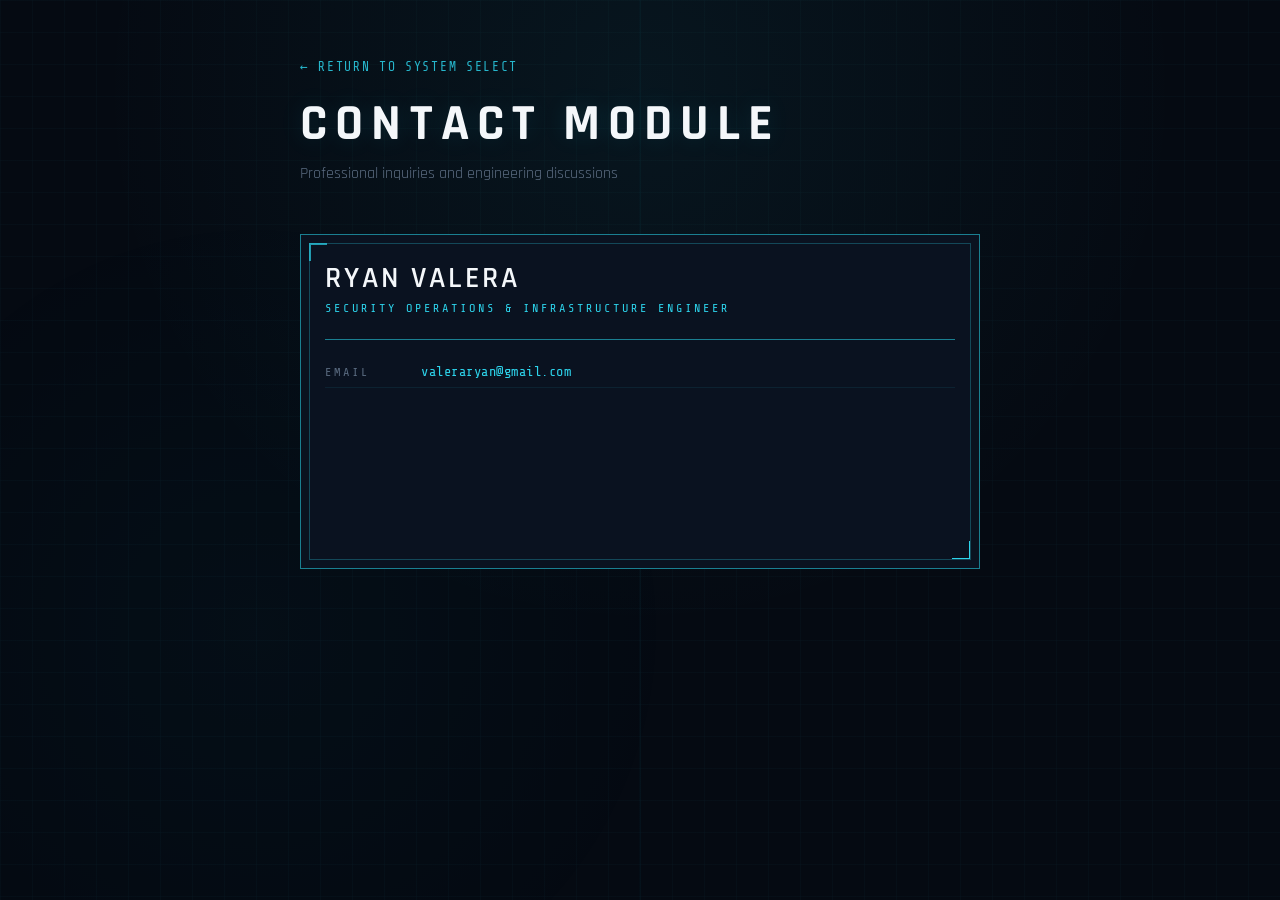
==== contact.html @ 517018cd "feat(contact): align contact module with security-operations identity - Role line updated to Securit" ====
<!DOCTYPE html>
<html lang="en">
<head>
    <meta charset="UTF-8">
    <meta name="viewport" content="width=device-width, initial-scale=1.0">
    <title>Ryan Valera — Contact</title>
    <link rel="preconnect" href="https://fonts.googleapis.com">
    <link href="https://fonts.googleapis.com/css2?family=Rajdhani:wght@400;500;600;700&family=Share+Tech+Mono&display=swap" rel="stylesheet">
    <link rel="stylesheet" href="assets/css/variables.css?v=1.3.0">
    <link rel="stylesheet" href="assets/css/contact.css?v=1.3.0">
</head>
<body>
<div class="contact-shell">
    <div id="system-status">
        <span class="status-dot"></span>
        <span class="status-label">System Status</span>
        <span class="status-value">Operational</span>
    </div>
    <header class="contact-header">
        <a href="index.html" class="return-link">&larr; RETURN TO SYSTEM SELECT</a>
        <h1 id="contact-title"></h1>
        <p class="contact-sub" id="contact-sub"></p>
    </header>
    <main class="contact-main">
        <div class="panel contact-panel" id="contact-panel">
            <div class="contact-name" id="contact-name"></div>
            <div class="contact-role" id="contact-role"></div>
            <div class="contact-divider"></div>
            <ul class="contact-links">
                <li class="contact-link-item" id="link-email">
                    <span class="link-label">Email</span>
                    <a href="mailto:valeraryan@gmail.com" class="link-value">valeraryan@gmail.com</a>
                </li>
                <li class="contact-link-item" id="link-linkedin">
                    <span class="link-label">LinkedIn</span>
                    <a href="https://www.linkedin.com/in/ryanvalera" target="_blank" rel="noopener" class="link-value">linkedin.com/in/ryanvalera</a>
                </li>
                <li class="contact-link-item" id="link-github">
                    <span class="link-label">GitHub</span>
                    <a href="https://github.com/valeratech" target="_blank" rel="noopener" class="link-value">github.com/valeratech</a>
                </li>
                <li class="contact-link-item" id="link-credly">
                    <span class="link-label">Credly</span>
                    <a href="https://www.credly.com/users/ryan-valera" target="_blank" rel="noopener" class="link-value">credly.com/users/ryan-valera</a>
                </li>
                <li class="contact-link-item" id="link-location">
                    <span class="link-label">Location</span>
                    <span class="link-value link-value--muted">San Diego, CA / Remote</span>
                </li>
            </ul>
            <p class="contact-note" id="contact-note">Current r&eacute;sum&eacute;s are available upon request or as part of the application process.</p>
        </div>
    </main>
    <footer class="contact-footer" id="contact-footer">
        <span class="footer-item" id="footer-item-0"><a href="index.html">SYSTEM SELECT</a></span>
        <span class="footer-item footer-div" id="footer-div-0"><span>/</span></span>
        <span class="footer-item" id="footer-item-1"><a href="profile.html">PROFESSIONAL DOSSIER</a></span>
        <span class="footer-item footer-div" id="footer-div-1"><span>/</span></span>
        <span class="footer-item" id="footer-item-2"><a href="projects.html">ENGINEERING PORTAL</a></span>
        <span class="footer-item footer-div" id="footer-div-2"><span>/</span></span>
        <span class="footer-item" id="footer-item-3"><strong>CONTACT</strong></span>
    </footer>
</div>
<script src="assets/js/contact.js?v=1.3.0"></script>
</body>
</html>
---- assets/css/variables.css ----
/* ─────────────────────────────────────────────
   variables.css
   Shared design tokens for ryanvalera-com
   Used across index.html (landing) and profile.html
───────────────────────────────────────────── */

:root {
  /* Background */
  --bg-base: #050a12;
  --bg-panel: #0a1220;
  --bg-panel-raised: #0d1626;

  /* Accent - primary teal/cyan (matches profile dossier mock) */
  --accent-teal: #2dd4ec;
  --accent-teal-dim: #1a7f91;
  --accent-teal-glow: rgba(45, 212, 236, 0.35);

  /* Status green */
  --status-green: #2ecc71;
  --status-green-dim: #1e8a4d;

  /* Locked / inactive state */
  --locked-border: #1c2940;
  --locked-text: #4a5a72;
  --locked-bg: #0a0f1a;

  /* Text */
  --text-primary: #f4f7fa;
  --text-secondary: #9fb3c8;
  --text-muted: #5a6b80;

  /* Borders & lines */
  --border-default: #1c2940;
  --border-active: var(--accent-teal);

  /* Typography */
  --font-display: 'Rajdhani', 'Share Tech Mono', sans-serif;
  --font-mono: 'Share Tech Mono', monospace;
  --font-body: 'Rajdhani', sans-serif;

  /* Letter spacing scale */
  --tracking-tight: 0.5px;
  --tracking-normal: 1.5px;
  --tracking-wide: 3px;
  --tracking-wider: 5px;

  /* Spacing scale */
  --space-xs: 4px;
  --space-sm: 8px;
  --space-md: 16px;
  --space-lg: 24px;
  --space-xl: 40px;
  --space-2xl: 64px;

  /* Radii - kept minimal, this aesthetic is mostly hard angles */
  --radius-sm: 2px;
  --radius-md: 4px;

  /* Transitions */
  --transition-fast: 120ms ease-out;
  --transition-default: 200ms ease-out;

  /* Z-index scale */
  --z-base: 1;
  --z-overlay: 10;
  --z-tooltip: 20;
}
---- assets/css/contact.css ----
/* ═══════════════════════════════════════════════════════
   contact.css — Contact Module (Milestone 8B)
   Dossier utility aesthetic. Endpoint, not showcase.
   Reuses profile panel border system verbatim.
═══════════════════════════════════════════════════════ */

*, *::before, *::after { box-sizing: border-box; }

html, body {
    margin: 0;
    padding: 0;
    min-height: 100vh;
    background: var(--bg-base);
    color: var(--text-primary);
    font-family: var(--font-body);
}

body {
    position: relative;
    padding: var(--space-lg) var(--space-xl) var(--space-2xl);
    background:
            linear-gradient(rgba(45,212,236,0.025) 1px, transparent 1px),
            linear-gradient(90deg, rgba(45,212,236,0.025) 1px, transparent 1px),
            radial-gradient(circle at 50% 10%, rgba(45,212,236,0.06), transparent 34rem),
            var(--bg-base);
    background-size: 32px 32px, 32px 32px, auto, auto;
}

body::before {
    content: '';
    position: fixed;
    inset: 0;
    background:
            linear-gradient(90deg, transparent 49.9%, rgba(45,212,236,0.08) 50%, transparent 50.1%),
            radial-gradient(circle at 20% 70%, rgba(45,212,236,0.06), transparent 30rem);
    opacity: 0.45;
    pointer-events: none;
    z-index: 0;
}

.contact-shell {
    position: relative;
    z-index: 1;
    width: min(680px, calc(100vw - 64px));
    margin: 0 auto;
    padding: 32px 0 28px;
}

/* ── Header ───────────────────────────────────────── */
.contact-header {
    margin-bottom: 48px;
}

.return-link,
.return-link:visited {
    color: var(--accent-teal);
    text-decoration: none;
    font-family: var(--font-mono);
    font-size: 13px;
    letter-spacing: 0.13em;
    opacity: 0.85;
    transition: opacity 150ms ease;
}
.return-link:hover { opacity: 1; }

.contact-header h1 {
    margin: 22px 0 4px;
    font-size: clamp(32px, 4vw, 56px);
    letter-spacing: 0.16em;
    line-height: 1;
    font-family: var(--font-display);
    color: var(--text-primary);
    text-shadow: 0 0 24px rgba(45,212,236,0.12);
    min-height: 1.1em;
}

.contact-sub {
    margin: 8px 0 0;
    color: var(--text-muted);
    font-family: var(--font-display);
    font-size: 16px;
    min-height: 1.4em;
}

/* ── Panel — profile dual-border system verbatim ── */
.contact-panel {
    background: var(--bg-panel);
    border: 1px solid var(--accent-teal-dim);
    padding: var(--space-lg);
    position: relative;
    transition: border-color 180ms ease, box-shadow 180ms ease;
    clip-path: inset(50% 0 50% 0);
}

/* Inner frame */
.contact-panel::before {
    content: '';
    position: absolute;
    inset: 8px;
    pointer-events: none;
    z-index: 1;
    border: 1px solid rgba(45,212,236,0.28);
    background-image:
            linear-gradient(var(--accent-teal), var(--accent-teal)),
            linear-gradient(var(--accent-teal), var(--accent-teal));
    background-repeat: no-repeat;
    background-size: 1px 18px, 18px 1px;
    background-position: 100% 100%, 100% 100%;
}

/* TL corner accent */
.contact-panel::after {
    content: '';
    position: absolute;
    top: 8px;
    left: 8px;
    width: 18px;
    height: 18px;
    border-color: var(--accent-teal);
    border-style: solid;
    border-width: 2px 0 0 2px;
    opacity: 0.7;
    pointer-events: none;
    z-index: 2;
}

/* Panel hover */
.contact-panel:hover {
    border-color: var(--accent-teal);
    outline: 1px solid var(--accent-teal);
    outline-offset: -1px;
}

/* Panel materialize */
@keyframes panel-materialize {
    0%   { clip-path: inset(50% 0 50% 0); border-color: var(--accent-teal); box-shadow: 0 0 0 rgba(45,212,236,0); }
    10%  { clip-path: inset(49% 0 49% 0); border-color: var(--accent-teal); box-shadow: 0 0 16px rgba(45,212,236,0.3); }
    65%  { clip-path: inset(0% 0 0% 0);   border-color: var(--accent-teal); box-shadow: 0 0 24px rgba(45,212,236,0.18); }
    85%  { clip-path: inset(0% 0 0% 0);   border-color: var(--accent-teal); box-shadow: 0 0 32px rgba(45,212,236,0.22); }
    100% { clip-path: inset(0% 0 0% 0);   border-color: var(--accent-teal-dim); box-shadow: none; }
}

.contact-panel.panel-materialized {
    animation: panel-materialize 380ms ease-out forwards;
}

@media (prefers-reduced-motion: reduce) {
    .contact-panel { clip-path: none; }
    .contact-panel.panel-materialized { animation: none; clip-path: none; }
}

/* ── Panel content ─────────────────────────────── */
.contact-name {
    font-family: var(--font-display);
    font-weight: 600;
    font-size: clamp(22px, 3vw, 30px);
    letter-spacing: 0.1em;
    text-transform: uppercase;
    color: var(--text-primary);
    min-height: 1.2em;
    position: relative;
    z-index: 3;
}

.contact-role {
    font-family: var(--font-mono);
    font-size: 0.749rem;
    letter-spacing: var(--tracking-wide);
    text-transform: uppercase;
    color: var(--accent-teal);
    margin-top: var(--space-xs);
    min-height: 1.2em;
    position: relative;
    z-index: 3;
}

.contact-divider {
    border: none;
    border-top: 1px solid var(--accent-teal-dim);
    margin: var(--space-lg) 0 var(--space-md);
    position: relative;
    z-index: 3;
}

/* ── Contact links ─────────────────────────────── */
.contact-links {
    list-style: none;
    margin: 0;
    padding: 0;
    position: relative;
    z-index: 3;
}

.contact-link-item {
    display: flex;
    align-items: baseline;
    gap: var(--space-md);
    padding: var(--space-sm) 0;
    border-bottom: 1px solid rgba(45,212,236,0.08);
    opacity: 0;
    transition: opacity 300ms ease;
}

.contact-link-item:last-child {
    border-bottom: none;
}

.contact-link-item.link-visible {
    opacity: 1;
}

.link-label {
    font-family: var(--font-mono);
    font-size: 0.749rem;
    letter-spacing: var(--tracking-wide);
    text-transform: uppercase;
    color: var(--text-muted);
    min-width: 80px;
    flex-shrink: 0;
}

.link-value {
    font-family: var(--font-mono);
    font-size: 0.856rem;
    letter-spacing: var(--tracking-tight);
    color: var(--accent-teal);
    text-decoration: none;
    transition: color 150ms ease;
}

.link-value:hover,
.link-value:focus-visible {
    color: var(--text-primary);
}

.link-value--muted {
    color: var(--text-secondary);
}

/* ── Footer ────────────────────────────────────── */
.contact-footer {
    margin-top: 48px;
    padding: 18px 0;
    border-top: 1px solid rgba(45,212,236,0);
    display: flex;
    justify-content: center;
    align-items: center;
    gap: 36px;
    font-family: var(--font-mono);
    font-size: 13px;
    letter-spacing: 0.18em;
    transition: border-color 400ms ease;
}

.contact-footer.footer-visible {
    border-color: rgba(45,212,236,0.22);
}

.contact-footer a,
.contact-footer a:visited {
    color: rgba(45,212,236,0.52);
    text-decoration: none;
    transition: color 150ms ease;
}

.contact-footer a:hover { color: var(--accent-teal); }
.contact-footer strong  { color: var(--text-primary); }
.contact-footer span    { color: rgba(45,212,236,0.22); }

.footer-item {
    opacity: 0;
    transition: opacity 220ms ease;
}

.footer-item.item-visible { opacity: 1; }

/* ── Responsive ─────────────────────────────────── */
@media (max-width: 720px) {
    .contact-shell { width: min(100% - 28px, 480px); }
    .contact-footer { gap: 18px; font-size: 11px; flex-wrap: wrap; }
    .contact-link-item { flex-direction: column; gap: var(--space-xs); }
}

@media (prefers-reduced-motion: reduce) {
    .contact-link-item { opacity: 1; }
    .footer-item { opacity: 1; }
    .contact-footer { border-color: rgba(45,212,236,0.22); }
}

/* ═══════════════════════════════════════════════════════
   System Status container — ported from profile dossier
   Renders "SYSTEM STATUS / OPERATIONAL" with the same
   label-stream → dot/value fade → border-draw sequence.
═══════════════════════════════════════════════════════ */
#system-status {
    position: absolute;
    top: 32px;
    right: 0;
    z-index: 5;
    display: flex;
    align-items: center;
    gap: var(--space-sm);
    border: none;
    padding: var(--space-sm) var(--space-md);
    white-space: nowrap;
    opacity: 0;
    box-shadow: 0 0 12px rgba(45, 212, 236, 0.08);
}

#system-status.status-label-done { opacity: 1; }

#system-status::before,
#system-status::after {
    content: '';
    position: absolute;
    border-color: var(--border-default);
    border-style: solid;
}

#system-status::before {
    top: -1px;
    left: -1px;
    width: 0;
    height: 0;
    border-width: 1px 0 0 0;
}

#system-status::after {
    bottom: -1px;
    right: -1px;
    width: 0;
    height: 0;
    border-width: 0 0 1px 0;
}

@keyframes status-border-top-right {
    0%    { width: 0;    height: 0;    border-width: 1px 0 0 0; }
    50%   { width: 100%; height: 0;    border-width: 1px 0 0 0; }
    50.1% { width: 100%; height: 0;    border-width: 1px 1px 0 0; }
    100%  { width: 100%; height: 100%; border-width: 1px 1px 0 0; }
}

@keyframes status-border-bottom-left {
    0%    { width: 0;    height: 0;    border-width: 0 0 1px 0; }
    50%   { width: 100%; height: 0;    border-width: 0 0 1px 0; }
    50.1% { width: 100%; height: 0;    border-width: 0 0 1px 1px; }
    100%  { width: 100%; height: 100%; border-width: 0 0 1px 1px; }
}

#system-status.border-draw::before {
    animation: status-border-top-right 600ms ease-in-out forwards;
    border-color: var(--accent-teal-dim);
}

#system-status.border-draw::after {
    animation: status-border-bottom-left 600ms ease-in-out forwards;
    border-color: var(--accent-teal-dim);
}

#system-status .status-dot {
    width: 8px;
    height: 8px;
    border-radius: 50%;
    background: var(--status-green);
    box-shadow: 0 0 6px var(--status-green);
    flex-shrink: 0;
    opacity: 0;
    transition: opacity 2400ms ease-in;
}

#system-status .status-dot.visible { opacity: 1; }

#system-status .status-label {
    font-family: var(--font-mono);
    font-size: 0.749rem;
    letter-spacing: var(--tracking-normal);
    text-transform: uppercase;
    color: var(--text-muted);
}

#system-status .status-value {
    font-family: var(--font-mono);
    font-size: 0.856rem;
    letter-spacing: var(--tracking-normal);
    text-transform: uppercase;
    color: var(--status-green);
    font-weight: 600;
    opacity: 0;
    transition: opacity 2400ms ease-in;
}

#system-status .status-value.visible { opacity: 1; }

@media (prefers-reduced-motion: reduce) {
    #system-status { opacity: 1; }
    #system-status.border-draw::before,
    #system-status.border-draw::after {
        animation: none;
        width: 100%;
        height: 100%;
        border-color: var(--accent-teal-dim);
    }
    #system-status.border-draw::before { border-width: 1px 1px 0 0; }
    #system-status.border-draw::after  { border-width: 0 0 1px 1px; }
    #system-status .status-dot,
    #system-status .status-value {
        opacity: 1;
        transition: none;
    }
}

/* System Status — mobile fallback: flow to top-right instead of absolute overlay */
@media (max-width: 720px) {
    #system-status {
        position: static;
        margin: 0 0 var(--space-md) auto;
        width: fit-content;
    }
}

/* ── Résumé availability note ───────────────────── */
.contact-note {
    margin: var(--space-md) 0 0;
    font-family: var(--font-mono);
    font-size: 0.72rem;
    letter-spacing: var(--tracking-normal);
    text-transform: uppercase;
    color: var(--text-muted);
    opacity: 0;
    transition: opacity 300ms ease;
    position: relative;
    z-index: 3;
}
.contact-note.link-visible { opacity: 1; }
@media (prefers-reduced-motion: reduce) {
    .contact-note { opacity: 1; }
}
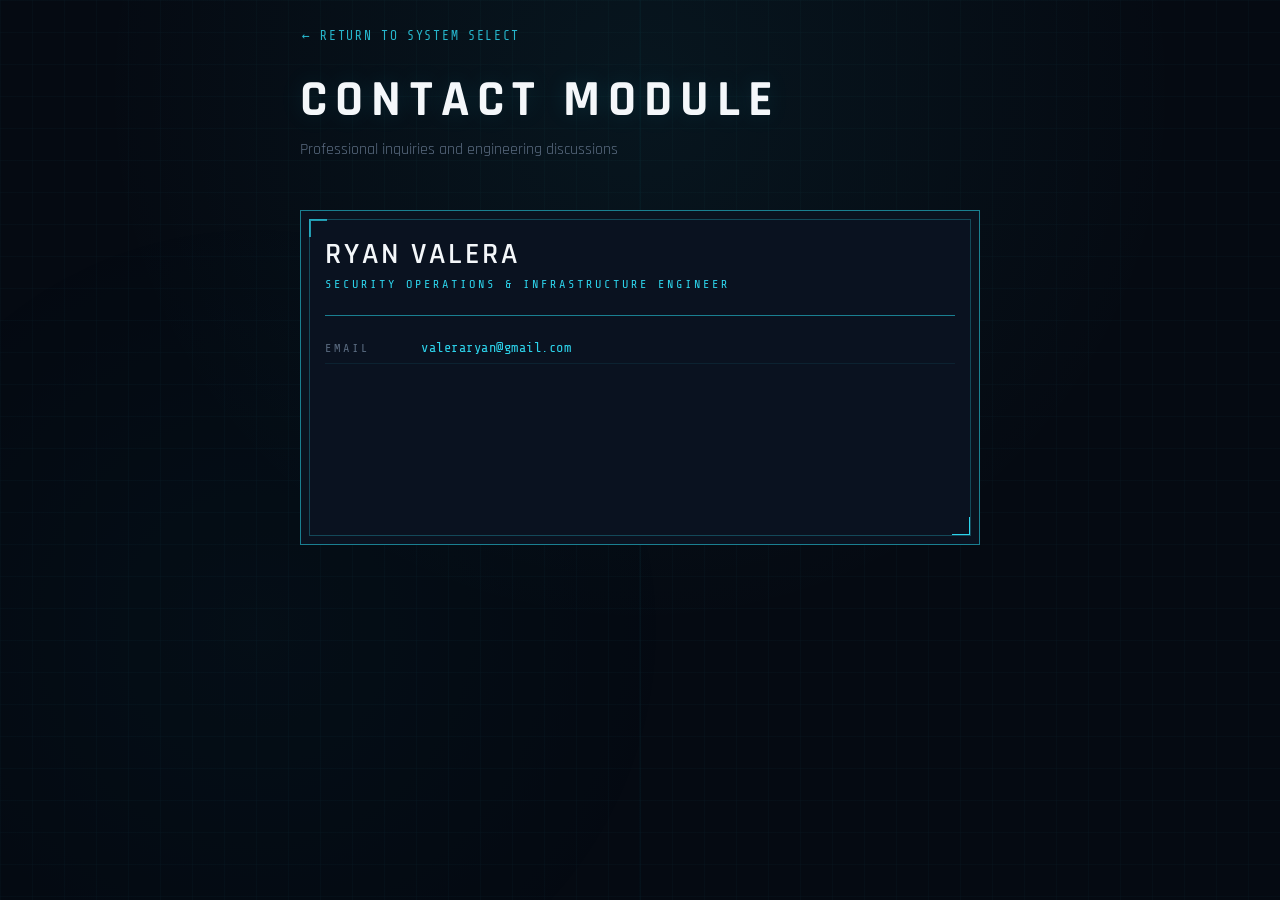
==== commit 6b8f1488: "fix(header): make return links tappable and align header spacing Header-family pass across Profile, " ====
--- a/contact.html
+++ b/contact.html
@@ -4,22 +4,28 @@
     <meta charset="UTF-8">
     <meta name="viewport" content="width=device-width, initial-scale=1.0">
     <title>Ryan Valera — Contact</title>
+    <link rel="icon" href="/favicon.ico?v=1.0.0" sizes="any">
+    <link rel="icon" type="image/png" sizes="32x32" href="/assets/images/favicon-32.png?v=1.0.0">
+    <link rel="icon" type="image/png" sizes="16x16" href="/assets/images/favicon-16.png?v=1.0.0">
+    <link rel="apple-touch-icon" href="/assets/images/apple-touch-icon.png?v=1.0.0">
+    <link rel="manifest" href="/site.webmanifest?v=1.0.0">
+    <meta name="theme-color" content="#050a12">
     <link rel="preconnect" href="https://fonts.googleapis.com">
     <link href="https://fonts.googleapis.com/css2?family=Rajdhani:wght@400;500;600;700&family=Share+Tech+Mono&display=swap" rel="stylesheet">
     <link rel="stylesheet" href="assets/css/variables.css?v=1.3.0">
-    <link rel="stylesheet" href="assets/css/contact.css?v=1.3.0">
+    <link rel="stylesheet" href="assets/css/contact.css?v=1.3.2">
 </head>
 <body>
 <div class="contact-shell">
-    <div id="system-status">
-        <span class="status-dot"></span>
-        <span class="status-label">System Status</span>
-        <span class="status-value">Operational</span>
-    </div>
     <header class="contact-header">
         <a href="index.html" class="return-link">&larr; RETURN TO SYSTEM SELECT</a>
         <h1 id="contact-title"></h1>
         <p class="contact-sub" id="contact-sub"></p>
+        <div id="system-status">
+            <span class="status-dot"></span>
+            <span class="status-label">System Status</span>
+            <span class="status-value">Operational</span>
+        </div>
     </header>
     <main class="contact-main">
         <div class="panel contact-panel" id="contact-panel">
--- a/assets/css/contact.css
+++ b/assets/css/contact.css
@@ -41,18 +41,24 @@
 .contact-shell {
     position: relative;
     z-index: 1;
-    width: min(680px, calc(100vw - 64px));
+    width: 100%;
+    max-width: 680px;
     margin: 0 auto;
     padding: 32px 0 28px;
 }
 
 /* ── Header ───────────────────────────────────────── */
 .contact-header {
+    position: relative;
     margin-bottom: 48px;
 }
 
 .return-link,
 .return-link:visited {
+    /* inline-block + vertical padding enlarges the clickable region without
+       changing how the link reads in the header */
+    display: inline-block;
+    padding: 10px 2px;
     color: var(--accent-teal);
     text-decoration: none;
     font-family: var(--font-mono);
@@ -62,6 +68,15 @@
     transition: opacity 150ms ease;
 }
 .return-link:hover { opacity: 1; }
+/* Return-link tap target (global return-link task): an invisible 48px band,
+   layout-neutral; the link sits above non-interactive header content so the
+   whole band activates it. Same declarations on Profile, Projects, Contact and
+   Media. */
+.return-link { position: relative; z-index: 2; }
+.return-link::after {
+    content: ''; position: absolute; left: 0; right: 0;
+    top: calc(50% - 24px); height: 48px;
+}
 
 .contact-header h1 {
     margin: 22px 0 4px;
@@ -275,8 +290,15 @@
 .footer-item.item-visible { opacity: 1; }
 
 /* ── Responsive ─────────────────────────────────── */
+/* See media.css — same 80px horizontal body padding, same correction. */
+@media (max-width: 800px) {
+    body { padding-inline: var(--space-md); }
+}
+
 @media (max-width: 720px) {
-    .contact-shell { width: min(100% - 28px, 480px); }
+    /* 480px narrow composition kept; the extra 28px second gutter removed (the body
+       already provides the 16px phone gutter, as on Profile). */
+    .contact-shell { width: min(100%, 480px); }
     .contact-footer { gap: 18px; font-size: 11px; flex-wrap: wrap; }
     .contact-link-item { flex-direction: column; gap: var(--space-xs); }
 }
@@ -294,7 +316,7 @@
 ═══════════════════════════════════════════════════════ */
 #system-status {
     position: absolute;
-    top: 32px;
+    top: 0;
     right: 0;
     z-index: 5;
     display: flex;
@@ -308,6 +330,13 @@
 }
 
 #system-status.status-label-done { opacity: 1; }
+/* Narrow header (global return-link task): the status unit joins the header flow
+   below the text group, as on Profile and Projects; relative, so its
+   ::before/::after frame resolves against the status itself. Above 800px it
+   stays top-right. */
+@media (max-width: 800px) {
+    #system-status { position: relative; top: auto; right: auto; display: inline-flex; margin-top: 18px; }
+}
 
 #system-status::before,
 #system-status::after {
@@ -409,15 +438,6 @@
     }
 }
 
-/* System Status — mobile fallback: flow to top-right instead of absolute overlay */
-@media (max-width: 720px) {
-    #system-status {
-        position: static;
-        margin: 0 0 var(--space-md) auto;
-        width: fit-content;
-    }
-}
-
 /* ── Résumé availability note ───────────────────── */
 .contact-note {
     margin: var(--space-md) 0 0;
@@ -435,3 +455,9 @@
 @media (prefers-reduced-motion: reduce) {
     .contact-note { opacity: 1; }
 }
+
+/* Top offset, compact family (global return-link task): the return link's text sits
+   where Profile's does — 20px from the top at <=800px, 28px above. */
+.contact-shell { padding-top: 0; }
+body { padding-top: 18px; }
+@media (max-width: 800px) { body { padding-top: 10px; } }
